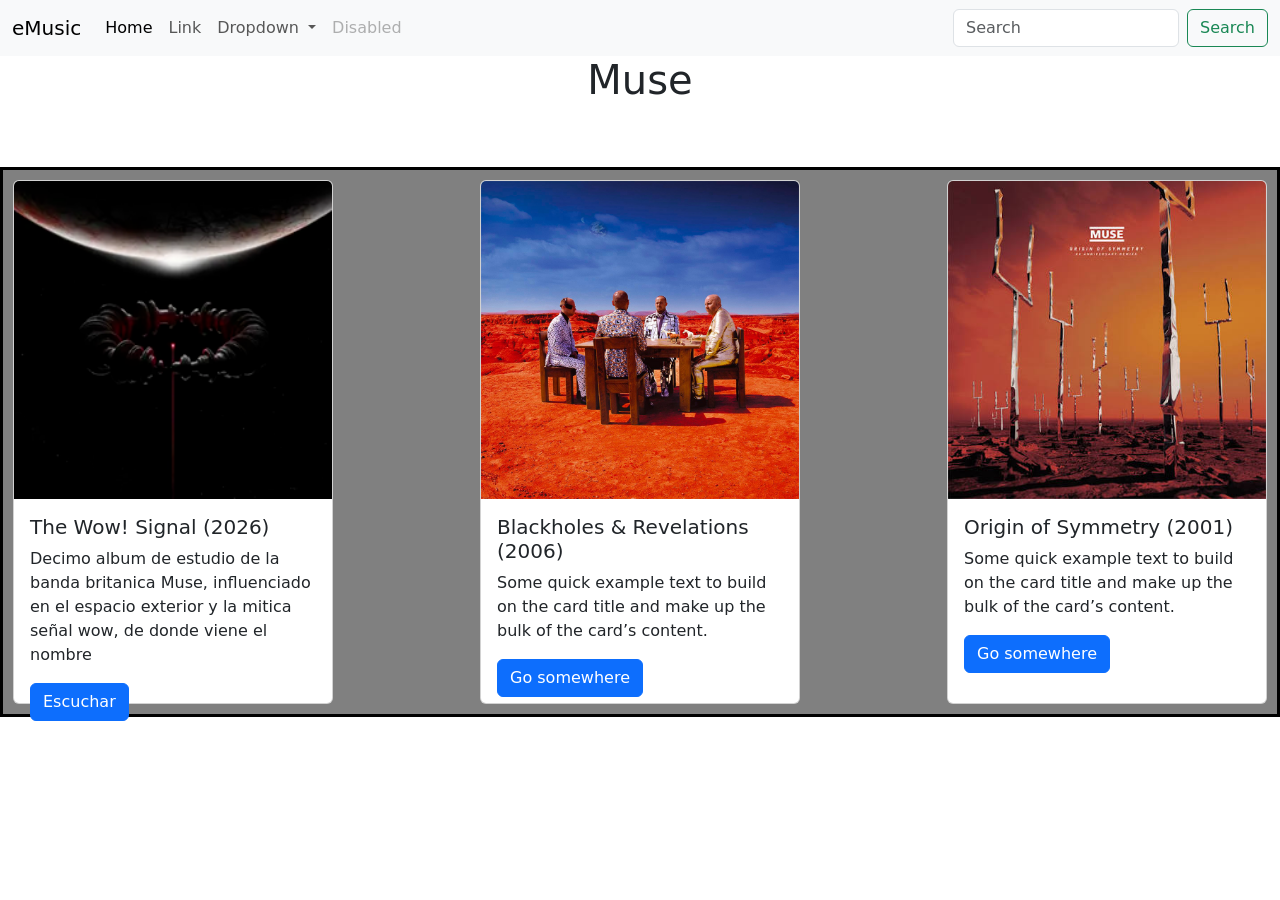
==== index.html @ 59344d6a "0.1a" ====
<!doctype html>
<html lang="en">
  <head>
    <meta charset="UTF-8" />
    <meta name="viewport" content="width=device-width, initial-scale=1" />
    <title>eMusic</title>
    <link href="css/style.css" rel="stylesheet" />
    <link
      href="https://cdn.jsdelivr.net/npm/bootstrap@5.3.8/dist/css/bootstrap.min.css"
      rel="stylesheet"
      integrity="sha384-sRIl4kxILFvY47J16cr9ZwB07vP4J8+LH7qKQnuqkuIAvNWLzeN8tE5YBujZqJLB"
      crossorigin="anonymous"
    />
  </head>
  <header>
    <nav class="navbar navbar-expand-lg bg-body-tertiary">
      <div class="container-fluid">
        <a class="navbar-brand" href="#">eMusic</a>
        <button class="navbar-toggler" type="button" data-bs-toggle="collapse" data-bs-target="#navbarSupportedContent" aria-controls="navbarSupportedContent" aria-expanded="false" aria-label="Toggle navigation">
          <span class="navbar-toggler-icon"></span>
        </button>
        <div class="collapse navbar-collapse" id="navbarSupportedContent">
          <ul class="navbar-nav me-auto mb-2 mb-lg-0">
            <li class="nav-item">
              <a class="nav-link active" aria-current="page" href="#">Home</a>
            </li>
            <li class="nav-item">
              <a class="nav-link" href="#">Link</a>
            </li>
            <li class="nav-item dropdown">
              <a class="nav-link dropdown-toggle" href="#" role="button" data-bs-toggle="dropdown" aria-expanded="false">
                Dropdown
              </a>
              <ul class="dropdown-menu">
                <li><a class="dropdown-item" href="#">Action</a></li>
                <li><a class="dropdown-item" href="#">Another action</a></li>
                <li><hr class="dropdown-divider"></li>
                <li><a class="dropdown-item" href="#">Something else here</a></li>
              </ul>
            </li>
            <li class="nav-item">
              <a class="nav-link disabled" aria-disabled="true">Disabled</a>
            </li>
          </ul>
          <form class="d-flex" role="search">
            <input class="form-control me-2" type="search" placeholder="Search" aria-label="Search"/>
            <button class="btn btn-outline-success" type="submit">Search</button>
          </form>
        </div>
      </div>
    </nav>
  </header>
  <body>
    <div class="name-container">
      <h1>Muse</h1>
    </div>
    <div class="card-container">
        <div class="card" style="width: 20rem;">
          <img src="img/wow.png" class="card-img-top" alt="wow-photo">
          <div class="card-body">
            <h5 class="card-title">The Wow! Signal (2026)</h5>
            <p class="card-text">Decimo album de estudio de la banda britanica Muse, influenciado en el espacio exterior y la mitica señal wow, de donde viene el nombre</p>
            <a href="https://www.youtube.com/watch?v=k7Zl9dbdEbY&list=PLX1vCK4nrDkI" class="btn btn-primary">Escuchar</a>
          </div>
        </div>


        <div class="card" style="width: 20rem;">
          <img src="img/blh.jpg" class="card-img-top" alt="...">
          <div class="card-body">
            <h5 class="card-title">Blackholes & Revelations (2006)</h5>
            <p class="card-text">Some quick example text to build on the card title and make up the bulk of the card’s content.</p>
            <a href="#" class="btn btn-primary">Go somewhere</a>
          </div>
        </div>

        <div class="card" style="width: 20rem;">
          <img src="img/oos.jpg" class="card-img-top" alt="...">
          <div class="card-body">
            <h5 class="card-title">Origin of Symmetry (2001)</h5>
            <p class="card-text">Some quick example text to build on the card title and make up the bulk of the card’s content.</p>
            <a href="#" class="btn btn-primary">Go somewhere</a>
          </div>
        </div>
    </div>
  </body>
  <footer>

  </footer>
</html>
---- css/style.css ----
body {
    background-color: azure;
}

.name-container {
    text-align: center;
}

.card-container {
    display: flex;
    margin-top: 7vh;
    padding: 10px;
    height: 550px;
    background-color: grey;
    justify-content: space-between;
    border: 3px solid black;
}
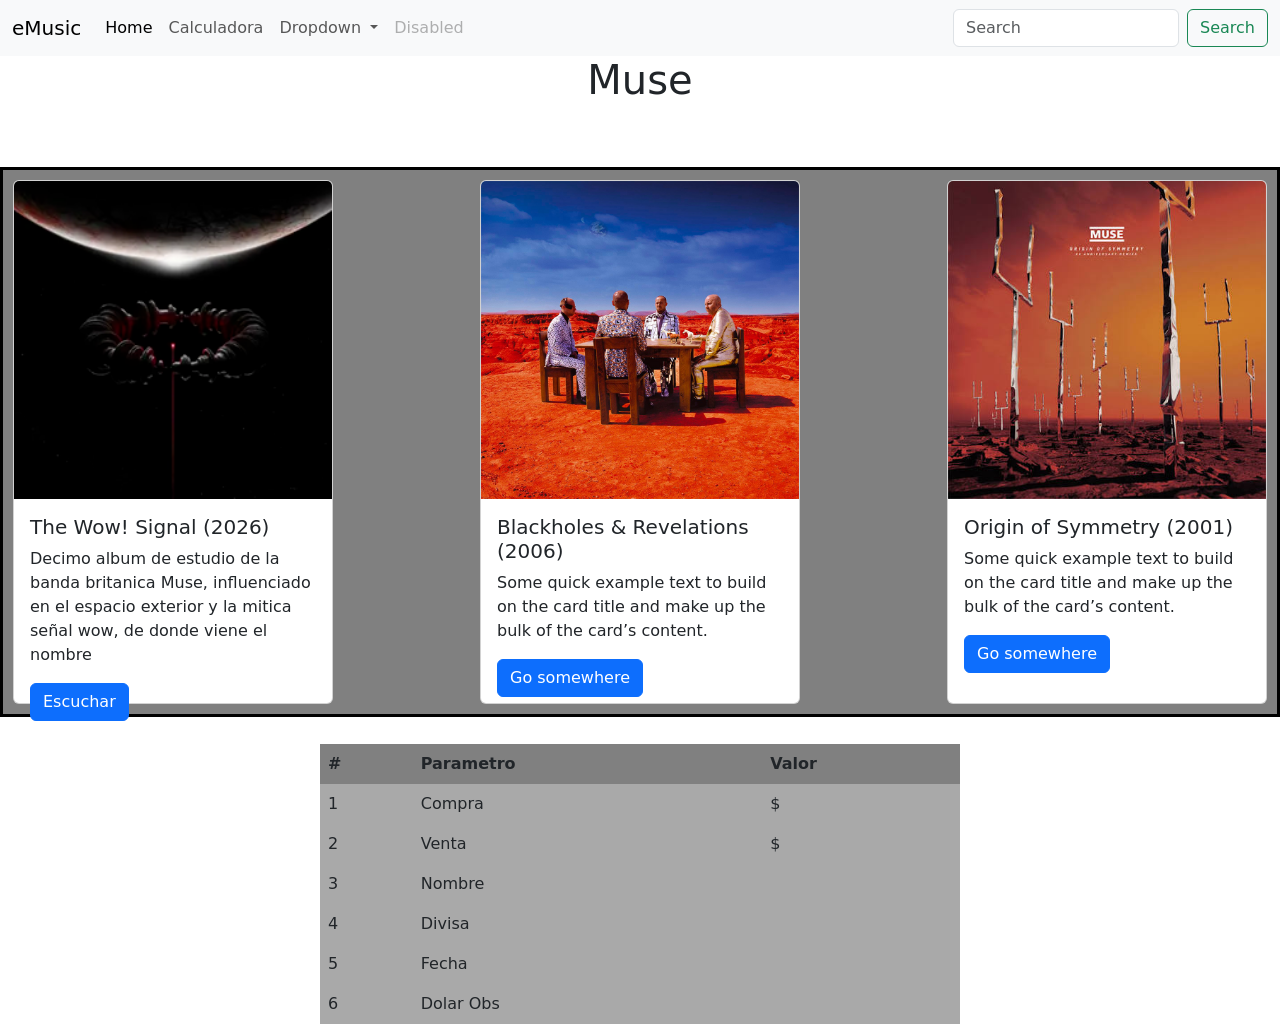
==== commit 2b00dba7: "feat: calculadora" ====
--- a/index.html
+++ b/index.html
@@ -12,6 +12,7 @@
       crossorigin="anonymous"
     />
   </head>
+
   <header>
     <nav class="navbar navbar-expand-lg bg-body-tertiary">
       <div class="container-fluid">
@@ -25,7 +26,7 @@
               <a class="nav-link active" aria-current="page" href="#">Home</a>
             </li>
             <li class="nav-item">
-              <a class="nav-link" href="#">Link</a>
+              <a class="nav-link" href="calc.html">Calculadora</a>
             </li>
             <li class="nav-item dropdown">
               <a class="nav-link dropdown-toggle" href="#" role="button" data-bs-toggle="dropdown" aria-expanded="false">
@@ -50,6 +51,7 @@
       </div>
     </nav>
   </header>
+
   <body>
     <div class="name-container">
       <h1>Muse</h1>
@@ -83,7 +85,67 @@
           </div>
         </div>
     </div>
+
+    <div class="table-container">
+      <table>
+        <tr>
+          <th>#</th>
+          <th>Parametro</th>
+          <th>Valor</th>
+        </tr>
+
+        <tr>
+          <td>1</td>
+          <td>Compra</td>
+          <td>$<span id="valorCompra"></span></td>
+        </tr>
+
+        <tr>
+          <td>2</td>
+          <td>Venta</td>
+          <td>$<span id="valorVenta"></span></td>
+        </tr>
+
+        <tr>
+          <td>3</td>
+          <td>Nombre</td>
+          <td><span id="nombreMoneda"></span></td>
+        </tr>
+
+        <tr>
+          <td>4</td>
+          <td>Divisa</td>
+          <td><span id="nombreDivisa"></span></td>
+        </tr>
+
+        <tr>
+          <td>5</td>
+          <td>Fecha</td>
+          <td><span id="fecha"></span></td>
+        </tr>
+
+        <tr>
+          <td>6</td>
+          <td>Dolar Obs</td>
+          <td><span id="valorCierre"></span></td>
+        </tr>
+      </table>
+    </div>
+
+    <script>
+      fetch('https://cl.dolarapi.com/v1/cotizaciones/usd')
+      .then(response => response.json())
+      .then(datos => {
+        document.getElementById("valorCompra").innerHTML = datos.compra;
+        document.getElementById("valorVenta").innerHTML = datos.venta;
+        document.getElementById("nombreMoneda").innerHTML = datos.moneda;
+        document.getElementById("nombreDivisa").innerHTML = datos.nombre;
+        document.getElementById("fecha").innerHTML = datos.fechaActualizacion.substring(0, 10);
+        document.getElementById("valorCierre").innerHTML = datos.ultimoCierre;
+      })
+    </script>
   </body>
+
   <footer>
 
   </footer>
--- a/css/style.css
+++ b/css/style.css
@@ -14,4 +14,36 @@
     background-color: grey;
     justify-content: space-between;
     border: 3px solid black;
+}
+
+.table-container {
+    display: flex;
+    justify-content: center;
+    margin-top: 3vh;
+    justify-content: center;
+}
+
+table {
+    background-color: black;
+    border-collapse: collapse;
+    width: 50%;
+}
+
+tr {
+    background-color: grey;
+}
+
+td {
+    background-color: darkgrey;
+}
+
+td, th {
+    padding: 8px;
+    text-align: left;
+}
+
+.form-container {
+    display: flex;
+    justify-content: left;
+    margin-top: 3vh;
 }
